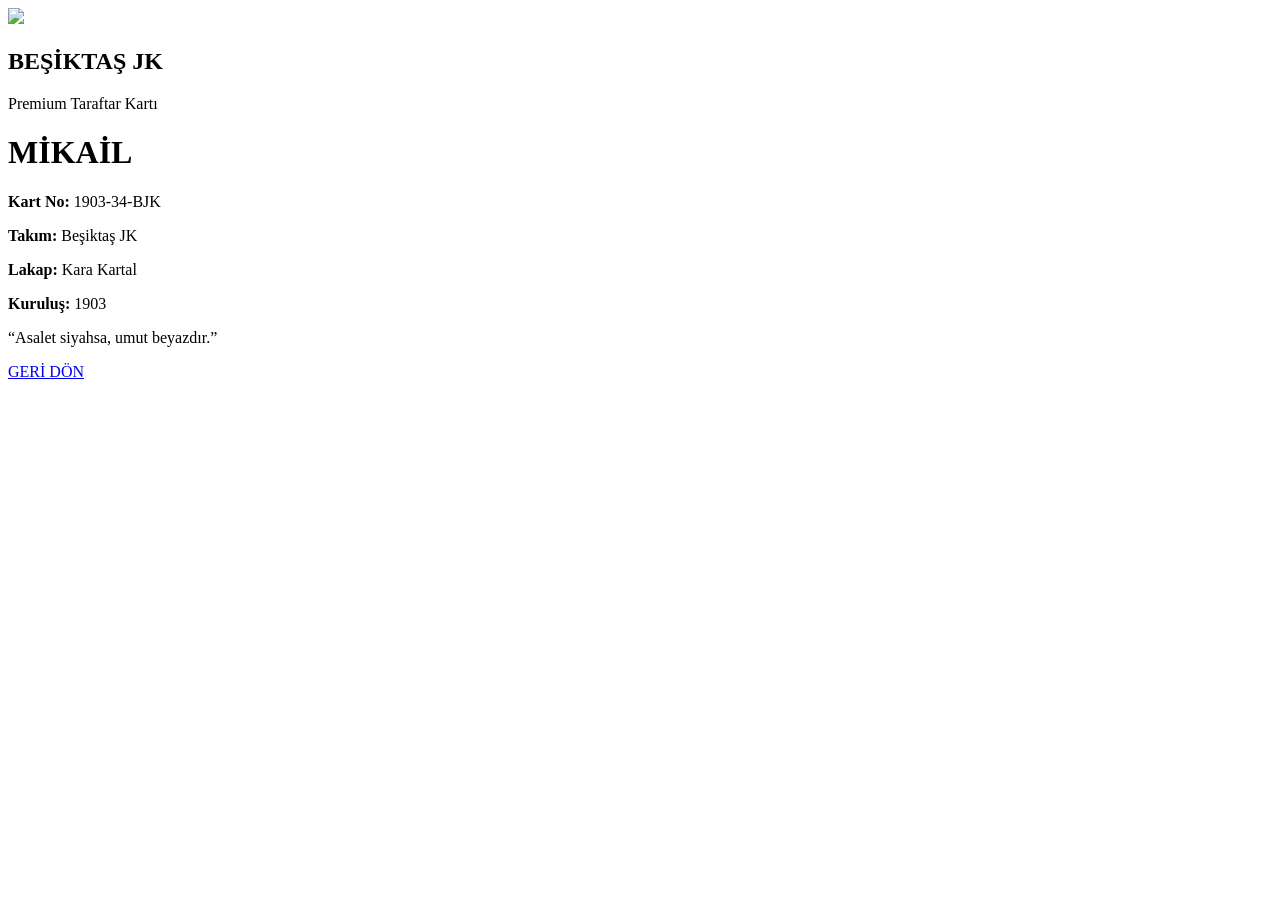
==== card.html @ ef55d9a2 "Create card.html" ====
<!DOCTYPE html>
<html lang="tr">
<head>
    <meta charset="UTF-8">
    <meta name="viewport" content="width=device-width, initial-scale=1.0">
    <title>Taraftar Kartı</title>
    <link rel="stylesheet" href="style.css">
</head>
<body class="card-body">

<div class="fan-card">

    <div class="top">
        <img src="bjklogo.png" class="card-logo">

        <div>
            <h2>BEŞİKTAŞ JK</h2>
            <p>Premium Taraftar Kartı</p>
        </div>
    </div>

    <div class="middle">

        <h1>MİKAİL</h1>

        <div class="info">
            <p><strong>Kart No:</strong> 1903-34-BJK</p>
            <p><strong>Takım:</strong> Beşiktaş JK</p>
            <p><strong>Lakap:</strong> Kara Kartal</p>
            <p><strong>Kuruluş:</strong> 1903</p>
        </div>

    </div>

    <div class="bottom">

        <p>
            “Asalet siyahsa, umut beyazdır.”
        </p>

    </div>

</div>

<div class="back-button">
    <a href="home.html">GERİ DÖN</a>
</div>

</body>
</html>
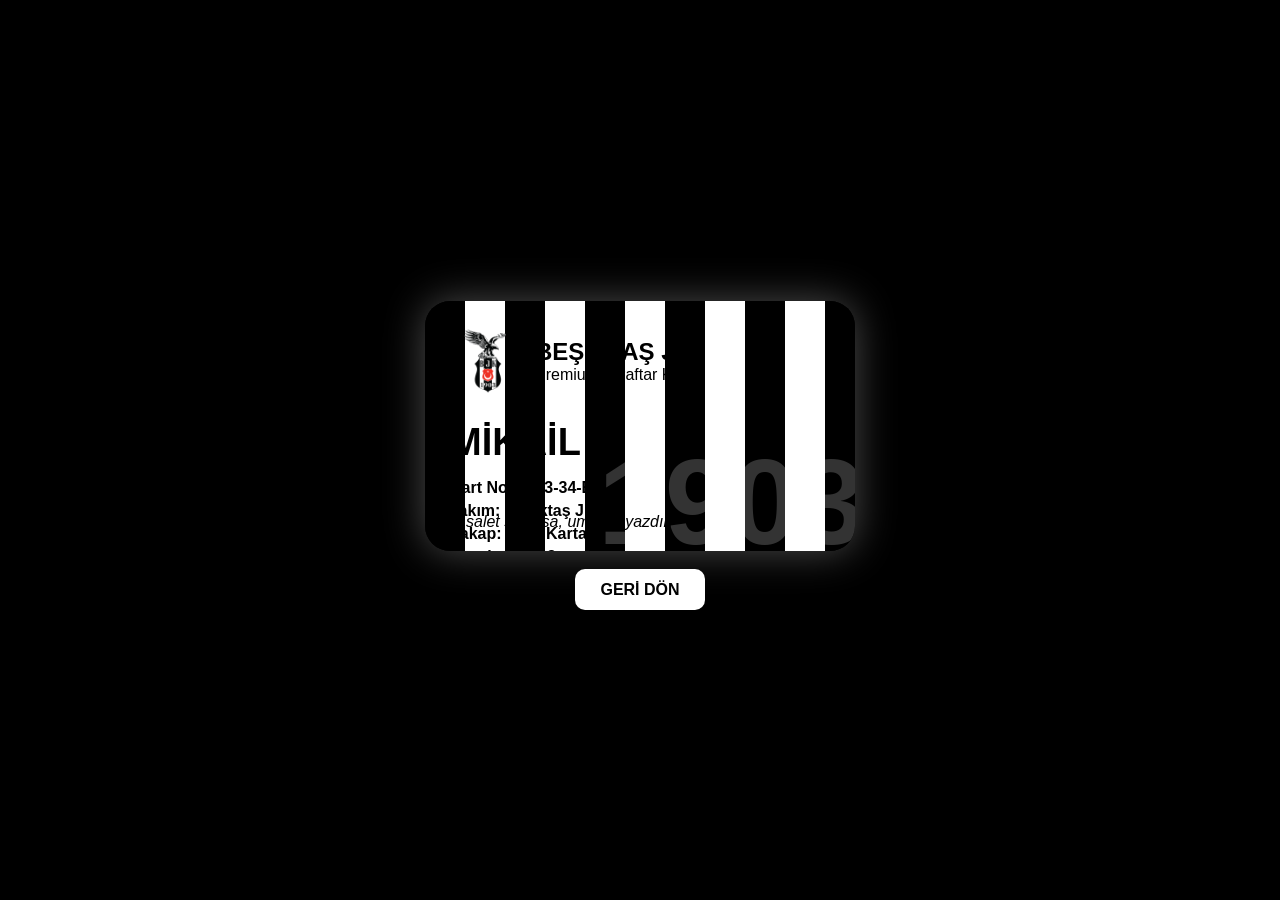
==== commit f8101f5a: "Update card.html" ====
--- a/card.html
+++ b/card.html
@@ -11,7 +11,7 @@
 <div class="fan-card">
 
     <div class="top">
-        <img src="bjklogo.png" class="card-logo">
+        <img src="./bjklogo.png" class="card-logo">
 
         <div>
             <h2>BEŞİKTAŞ JK</h2>
--- a/style.css
+++ b/style.css
@@ -0,0 +1,281 @@
+*{
+    margin:0;
+    padding:0;
+    box-sizing:border-box;
+    font-family:Arial;
+}
+
+body{
+    overflow-x:hidden;
+}
+
+.login-body{
+    background:black;
+    color:white;
+    height:100vh;
+    display:flex;
+    justify-content:center;
+    align-items:center;
+    position:relative;
+}
+
+.overlay{
+    position:absolute;
+    width:100%;
+    height:100%;
+    background:linear-gradient(to bottom, rgba(0,0,0,0.8), rgba(255,255,255,0.05));
+}
+
+.login-container{
+    position:relative;
+    z-index:2;
+    text-align:center;
+    width:350px;
+    padding:40px;
+    border:2px solid white;
+    border-radius:20px;
+    background:rgba(255,255,255,0.05);
+    backdrop-filter:blur(10px);
+    box-shadow:0 0 30px rgba(255,255,255,0.2);
+}
+
+.eagle{
+    width:150px;
+    margin-bottom:20px;
+    filter:drop-shadow(0 0 15px white);
+}
+
+.login-container h1{
+    margin-bottom:15px;
+    letter-spacing:5px;
+}
+
+.login-container p{
+    margin-bottom:25px;
+    color:#ccc;
+}
+
+input{
+    width:100%;
+    padding:14px;
+    border:none;
+    border-radius:10px;
+    margin-bottom:15px;
+    background:#111;
+    color:white;
+    border:1px solid white;
+}
+
+button{
+    width:100%;
+    padding:14px;
+    border:none;
+    border-radius:10px;
+    background:white;
+    color:black;
+    font-weight:bold;
+    cursor:pointer;
+    transition:0.3s;
+}
+
+button:hover{
+    transform:scale(1.05);
+    background:#ddd;
+}
+
+small{
+    display:block;
+    margin-top:15px;
+    color:#999;
+}
+
+.home-body{
+    background:black;
+    color:white;
+    min-height:100vh;
+    padding:40px;
+}
+
+header{
+    text-align:center;
+    margin-bottom:50px;
+}
+
+header h1{
+    font-size:50px;
+    margin-bottom:10px;
+}
+
+.hero{
+    display:flex;
+    justify-content:center;
+}
+
+.hero-box{
+    width:800px;
+    background:#111;
+    border:2px solid white;
+    padding:40px;
+    border-radius:20px;
+    text-align:center;
+    box-shadow:0 0 25px rgba(255,255,255,0.2);
+}
+
+.logo{
+    width:120px;
+    margin-bottom:20px;
+}
+
+.hero-box p{
+    margin-top:20px;
+    line-height:1.8;
+}
+
+.quotes{
+    margin-top:30px;
+}
+
+.quotes p{
+    margin:10px 0;
+    color:#ddd;
+}
+
+.info-cards{
+    display:flex;
+    justify-content:center;
+    gap:30px;
+    margin-top:50px;
+    flex-wrap:wrap;
+}
+
+.card-box{
+    width:220px;
+    background:#111;
+    border:2px solid white;
+    border-radius:20px;
+    padding:30px;
+    text-align:center;
+    transition:0.3s;
+}
+
+.card-box:hover{
+    transform:translateY(-10px);
+}
+
+.card-box h3{
+    margin-bottom:15px;
+}
+
+.taraftar-btn{
+    text-align:center;
+    margin-top:50px;
+}
+
+.taraftar-btn a{
+    text-decoration:none;
+    color:black;
+    background:white;
+    padding:15px 30px;
+    border-radius:10px;
+    font-weight:bold;
+}
+
+.card-body{
+    background:black;
+    display:flex;
+    flex-direction:column;
+    align-items:center;
+    justify-content:center;
+    height:100vh;
+    color:white;
+}
+
+.fan-card{
+    width:430px;
+    height:250px;
+    border-radius:25px;
+    padding:25px;
+    background:
+    repeating-linear-gradient(
+        90deg,
+        black 0px,
+        black 40px,
+        white 40px,
+        white 80px
+    );
+
+    color:black;
+    position:relative;
+    overflow:hidden;
+    box-shadow:0 0 40px rgba(255,255,255,0.3);
+}
+
+.fan-card::before{
+    content:"1903";
+    position:absolute;
+    right:-10px;
+    bottom:-20px;
+    font-size:120px;
+    color:rgba(255,255,255,0.2);
+    font-weight:bold;
+}
+
+.top{
+    display:flex;
+    align-items:center;
+    gap:15px;
+}
+
+.card-logo{
+    width:70px;
+}
+
+.middle{
+    margin-top:25px;
+}
+
+.middle h1{
+    font-size:38px;
+    margin-bottom:15px;
+}
+
+.info p{
+    margin:5px 0;
+    font-weight:bold;
+}
+
+.bottom{
+    position:absolute;
+    bottom:20px;
+    left:25px;
+    font-style:italic;
+}
+
+.back-button{
+    margin-top:30px;
+}
+
+.back-button a{
+    background:white;
+    color:black;
+    text-decoration:none;
+    padding:12px 25px;
+    border-radius:10px;
+    font-weight:bold;
+}
+
+@media(max-width:600px){
+
+    header h1{
+        font-size:35px;
+    }
+
+    .hero-box{
+        width:100%;
+    }
+
+    .fan-card{
+        width:95%;
+    }
+
+}
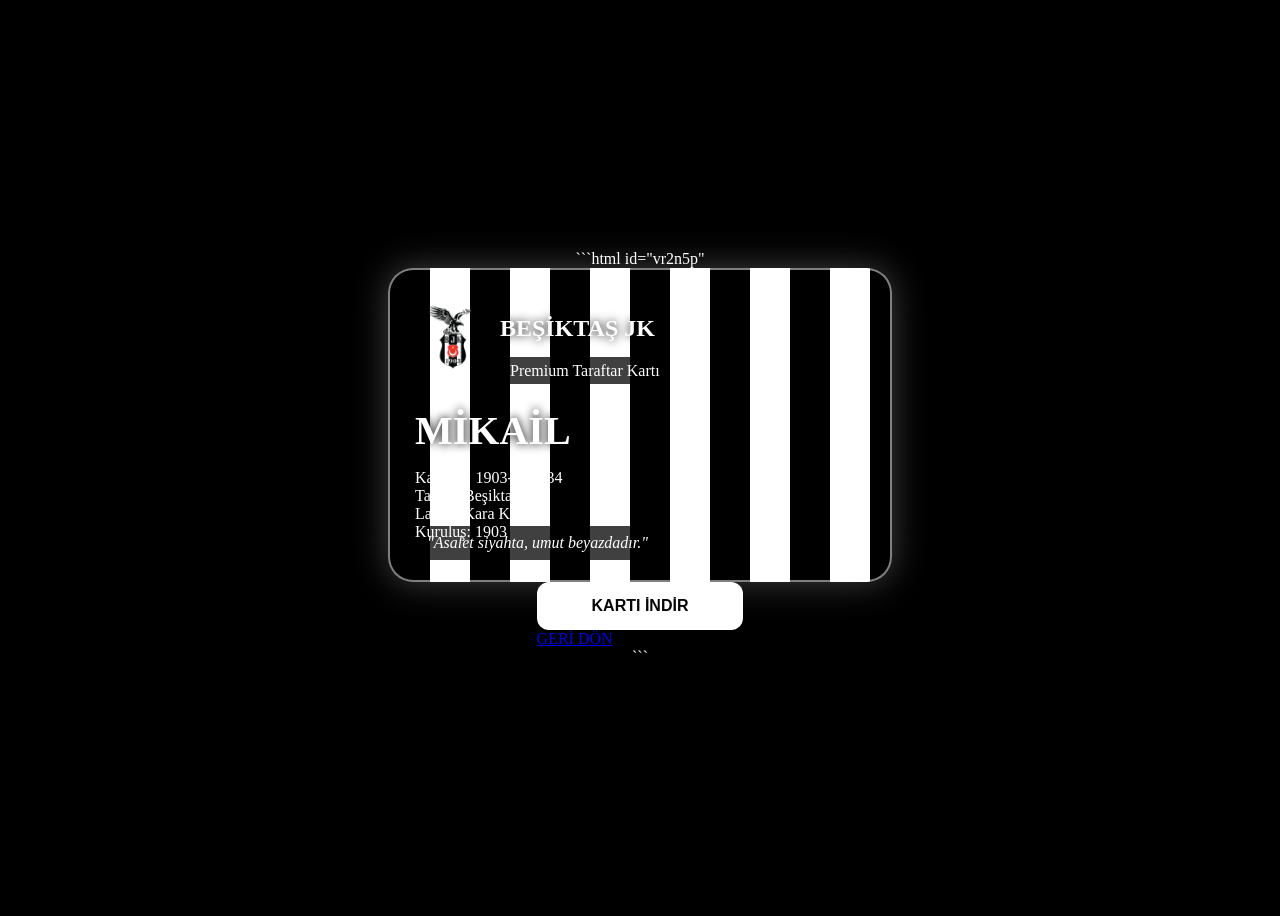
==== commit a4087288: "Update card.html" ====
--- a/card.html
+++ b/card.html
@@ -1,50 +1,81 @@
+```html id="vr2n5p"
 <!DOCTYPE html>
 <html lang="tr">
 <head>
-    <meta charset="UTF-8">
-    <meta name="viewport" content="width=device-width, initial-scale=1.0">
-    <title>Taraftar Kartı</title>
-    <link rel="stylesheet" href="style.css">
+<meta charset="UTF-8">
+<meta name="viewport" content="width=device-width, initial-scale=1.0">
+
+<title>Taraftar Kartı</title>
+
+<link rel="stylesheet" href="style.css">
+
+<script src="https://html2canvas.hertzen.com/dist/html2canvas.min.js"></script>
+
 </head>
-<body class="card-body">
+<body class="card-page">
 
-<div class="fan-card">
+<div class="fan-card" id="card">
 
-    <div class="top">
-        <img src="./bjklogo.png" class="card-logo">
+<div class="card-overlay"></div>
 
-        <div>
-            <h2>BEŞİKTAŞ JK</h2>
-            <p>Premium Taraftar Kartı</p>
-        </div>
-    </div>
+<div class="card-top">
 
-    <div class="middle">
+<img src="./bjklogo.png" class="card-logo">
 
-        <h1>MİKAİL</h1>
+<div>
 
-        <div class="info">
-            <p><strong>Kart No:</strong> 1903-34-BJK</p>
-            <p><strong>Takım:</strong> Beşiktaş JK</p>
-            <p><strong>Lakap:</strong> Kara Kartal</p>
-            <p><strong>Kuruluş:</strong> 1903</p>
-        </div>
+<h2>BEŞİKTAŞ JK</h2>
 
-    </div>
-
-    <div class="bottom">
-
-        <p>
-            “Asalet siyahsa, umut beyazdır.”
-        </p>
-
-    </div>
+<span>Premium Taraftar Kartı</span>
 
 </div>
 
-<div class="back-button">
-    <a href="home.html">GERİ DÖN</a>
 </div>
+
+<div class="card-middle">
+
+<h1>MİKAİL</h1>
+
+<div class="info-box">
+Kart No: 1903-BJK-34
+</div>
+
+<div class="info-box">
+Takım: Beşiktaş JK
+</div>
+
+<div class="info-box">
+Lakap: Kara Kartal
+</div>
+
+<div class="info-box">
+Kuruluş: 1903
+</div>
+
+</div>
+
+<div class="card-bottom">
+
+"Asalet siyahta, umut beyazdadır."
+
+</div>
+
+</div>
+
+<div class="buttons">
+
+<button onclick="downloadCard()">
+KARTI İNDİR
+</button>
+
+<a href="home.html">
+GERİ DÖN
+</a>
+
+</div>
+
+<script src="script.js"></script>
 
 </body>
 </html>
+```
--- a/style.css
+++ b/style.css
@@ -1,281 +1,317 @@
+# style.css
+
+```css
 *{
-    margin:0;
-    padding:0;
-    box-sizing:border-box;
-    font-family:Arial;
+margin:0;
+padding:0;
+box-sizing:border-box;
+font-family:Arial;
 }
 
 body{
-    overflow-x:hidden;
-}
-
-.login-body{
-    background:black;
-    color:white;
-    height:100vh;
-    display:flex;
-    justify-content:center;
-    align-items:center;
-    position:relative;
-}
-
-.overlay{
-    position:absolute;
-    width:100%;
-    height:100%;
-    background:linear-gradient(to bottom, rgba(0,0,0,0.8), rgba(255,255,255,0.05));
-}
-
-.login-container{
-    position:relative;
-    z-index:2;
-    text-align:center;
-    width:350px;
-    padding:40px;
-    border:2px solid white;
-    border-radius:20px;
-    background:rgba(255,255,255,0.05);
-    backdrop-filter:blur(10px);
-    box-shadow:0 0 30px rgba(255,255,255,0.2);
-}
-
-.eagle{
-    width:150px;
-    margin-bottom:20px;
-    filter:drop-shadow(0 0 15px white);
-}
-
-.login-container h1{
-    margin-bottom:15px;
-    letter-spacing:5px;
-}
-
-.login-container p{
-    margin-bottom:25px;
-    color:#ccc;
+overflow-x:hidden;
+}
+
+/* LOGIN */
+
+.login-page{
+background:black;
+height:100vh;
+display:flex;
+justify-content:center;
+align-items:center;
+color:white;
+}
+
+.login-box{
+width:360px;
+padding:40px;
+border:2px solid white;
+border-radius:25px;
+background:rgba(255,255,255,0.05);
+backdrop-filter:blur(10px);
+text-align:center;
+box-shadow:0 0 30px rgba(255,255,255,0.3);
+}
+
+.kartal{
+width:140px;
+margin-bottom:20px;
+filter:drop-shadow(0 0 15px white);
+}
+
+.login-box h1{
+font-size:42px;
+letter-spacing:5px;
+margin-bottom:15px;
+}
+
+.login-box p{
+color:#ccc;
+margin-bottom:25px;
 }
 
 input{
-    width:100%;
-    padding:14px;
-    border:none;
-    border-radius:10px;
-    margin-bottom:15px;
-    background:#111;
-    color:white;
-    border:1px solid white;
+width:100%;
+padding:15px;
+background:#111;
+border:1px solid white;
+border-radius:12px;
+color:white;
+margin-bottom:15px;
+font-size:16px;
 }
 
 button{
-    width:100%;
-    padding:14px;
-    border:none;
-    border-radius:10px;
-    background:white;
-    color:black;
-    font-weight:bold;
-    cursor:pointer;
-    transition:0.3s;
+width:100%;
+padding:15px;
+border:none;
+border-radius:12px;
+background:white;
+color:black;
+font-weight:bold;
+font-size:16px;
+cursor:pointer;
+transition:0.3s;
 }
 
 button:hover{
-    transform:scale(1.05);
-    background:#ddd;
+transform:scale(1.04);
 }
 
 small{
-    display:block;
-    margin-top:15px;
-    color:#999;
-}
-
-.home-body{
-    background:black;
-    color:white;
-    min-height:100vh;
-    padding:40px;
+display:block;
+margin-top:15px;
+color:#aaa;
+}
+
+/* HOME */
+
+.home-page{
+background:black;
+color:white;
+padding:40px;
+min-height:100vh;
 }
 
 header{
-    text-align:center;
-    margin-bottom:50px;
+text-align:center;
+margin-bottom:50px;
+}
+
+.main-logo{
+width:140px;
+margin-bottom:20px;
+filter:
+drop-shadow(0 0 10px white)
+brightness(1.3)
+contrast(1.3);
 }
 
 header h1{
-    font-size:50px;
-    margin-bottom:10px;
-}
-
-.hero{
-    display:flex;
-    justify-content:center;
-}
-
-.hero-box{
-    width:800px;
-    background:#111;
-    border:2px solid white;
-    padding:40px;
-    border-radius:20px;
-    text-align:center;
-    box-shadow:0 0 25px rgba(255,255,255,0.2);
-}
-
-.logo{
-    width:120px;
-    margin-bottom:20px;
-}
-
-.hero-box p{
-    margin-top:20px;
-    line-height:1.8;
+font-size:55px;
+margin-bottom:10px;
+}
+
+header p{
+color:#ccc;
+}
+
+.main-box{
+max-width:900px;
+margin:auto;
+padding:40px;
+border:2px solid white;
+border-radius:25px;
+background:rgba(255,255,255,0.05);
+backdrop-filter:blur(10px);
+box-shadow:0 0 30px rgba(255,255,255,0.2);
+text-align:center;
+}
+
+.main-box h2{
+margin-bottom:20px;
+font-size:35px;
+}
+
+.main-box p{
+line-height:1.8;
 }
 
 .quotes{
-    margin-top:30px;
+margin-top:30px;
 }
 
 .quotes p{
-    margin:10px 0;
-    color:#ddd;
-}
-
-.info-cards{
-    display:flex;
-    justify-content:center;
-    gap:30px;
-    margin-top:50px;
-    flex-wrap:wrap;
-}
-
-.card-box{
-    width:220px;
-    background:#111;
-    border:2px solid white;
-    border-radius:20px;
-    padding:30px;
-    text-align:center;
-    transition:0.3s;
-}
-
-.card-box:hover{
-    transform:translateY(-10px);
-}
-
-.card-box h3{
-    margin-bottom:15px;
-}
-
-.taraftar-btn{
-    text-align:center;
-    margin-top:50px;
-}
-
-.taraftar-btn a{
-    text-decoration:none;
-    color:black;
-    background:white;
-    padding:15px 30px;
-    border-radius:10px;
-    font-weight:bold;
-}
-
-.card-body{
-    background:black;
-    display:flex;
-    flex-direction:column;
-    align-items:center;
-    justify-content:center;
-    height:100vh;
-    color:white;
+margin:10px 0;
+color:#ddd;
+font-style:italic;
+}
+
+.info-area{
+display:flex;
+justify-content:center;
+gap:25px;
+margin-top:50px;
+flex-wrap:wrap;
+}
+
+.info-card{
+width:220px;
+padding:30px;
+border:2px solid white;
+border-radius:20px;
+background:#111;
+text-align:center;
+transition:0.3s;
+}
+
+.info-card:hover{
+transform:translateY(-8px);
+}
+
+.info-card h3{
+margin-bottom:15px;
+}
+
+.btn-area{
+text-align:center;
+margin-top:50px;
+}
+
+.btn-area a{
+background:white;
+color:black;
+padding:15px 35px;
+border-radius:12px;
+text-decoration:none;
+font-weight:bold;
+}
+
+/* CARD */
+
+.card-page{
+background:black;
+height:100vh;
+display:flex;
+flex-direction:column;
+justify-content:center;
+align-items:center;
+color:white;
 }
 
 .fan-card{
-    width:430px;
-    height:250px;
-    border-radius:25px;
-    padding:25px;
-    background:
-    repeating-linear-gradient(
-        90deg,
-        black 0px,
-        black 40px,
-        white 40px,
-        white 80px
-    );
-
-    color:black;
-    position:relative;
-    overflow:hidden;
-    box-shadow:0 0 40px rgba(255,255,255,0.3);
-}
-
-.fan-card::before{
-    content:"1903";
-    position:absolute;
-    right:-10px;
-    bottom:-20px;
-    font-size:120px;
-    color:rgba(255,255,255,0.2);
-    font-weight:bold;
-}
-
-.top{
-    display:flex;
-    align-items:center;
-    gap:15px;
+width:450px;
+height:260px;
+border-radius:25px;
+padding:25px;
+
+background:
+repeating-linear-gradient(
+90deg,
+black 0px,
+black 40px,
+white 40px,
+white 80px
+);
+
+border:2px solid rgba(255,255,255,0.5);
+
+box-shadow:0 0 35px rgba(255,255,255,0.25);
+
+position:relative;
+
+overflow:hidden;
+}
+
+.card-top{
+display:flex;
+align-items:center;
+gap:15px;
+z-index:2;
+position:relative;
 }
 
 .card-logo{
-    width:70px;
-}
-
-.middle{
-    margin-top:25px;
-}
-
-.middle h1{
-    font-size:38px;
-    margin-bottom:15px;
-}
-
-.info p{
-    margin:5px 0;
-    font-weight:bold;
-}
-
-.bottom{
-    position:absolute;
-    bottom:20px;
-    left:25px;
-    font-style:italic;
-}
-
-.back-button{
-    margin-top:30px;
-}
-
-.back-button a{
-    background:white;
-    color:black;
-    text-decoration:none;
-    padding:12px 25px;
-    border-radius:10px;
-    font-weight:bold;
-}
+width:70px;
+}
+
+.card-top h2{
+color:white;
+text-shadow:0 0 10px black;
+}
+
+.card-top span{
+background:rgba(0,0,0,0.75);
+padding:5px 10px;
+border-radius:8px;
+color:white;
+}
+
+.card-middle{
+margin-top:25px;
+position:relative;
+z-index:2;
+}
+
+.card-middle h1{
+font-size:40px;
+margin-bottom:15px;
+color:white;
+text-shadow:0 0 10px black;
+}
+
+.card-info p{
+margin:8px 0;
+background:rgba(0,0,0,0.75);
+padding:8px 12px;
+border-radius:10px;
+color:white;
+width:fit-content;
+font-weight:bold;
+}
+
+.card-bottom{
+position:absolute;
+bottom:20px;
+left:25px;
+background:rgba(0,0,0,0.75);
+padding:8px 12px;
+border-radius:10px;
+color:white;
+font-style:italic;
+}
+
+.back-btn{
+margin-top:30px;
+}
+
+.back-btn a{
+background:white;
+color:black;
+padding:12px 25px;
+border-radius:10px;
+text-decoration:none;
+font-weight:bold;
+}
+
+/* MOBIL */
 
 @media(max-width:600px){
 
-    header h1{
-        font-size:35px;
-    }
-
-    .hero-box{
-        width:100%;
-    }
-
-    .fan-card{
-        width:95%;
-    }
-
-}
+header h1{
+font-size:38px;
+}
+
+.main-box{
+padding:25px;
+}
+
+.fan-card{
+width:95%;
+height:auto;
+padding-bottom:80px;
+}
+
+}
+```
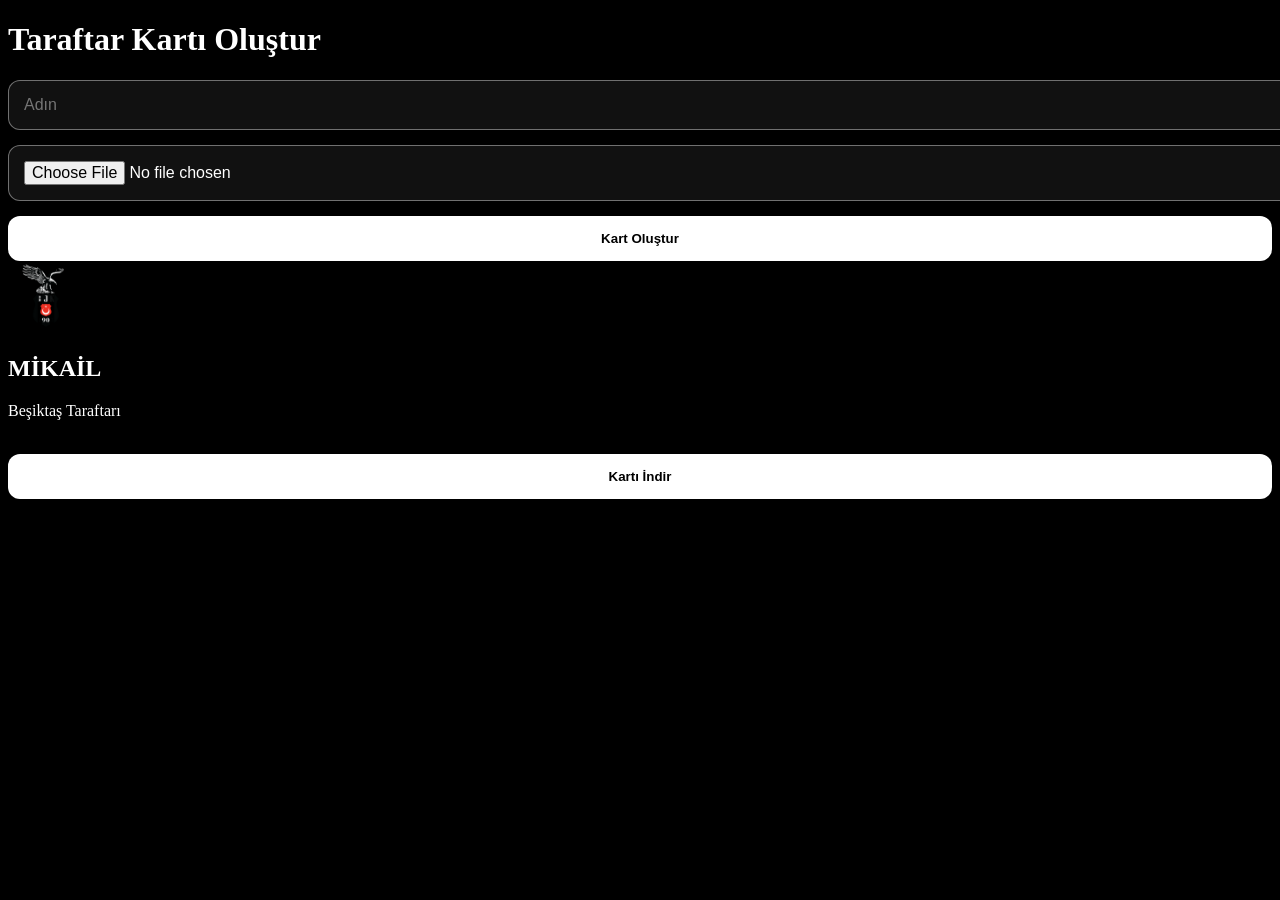
==== commit 4c87e15d: "Update card.html" ====
--- a/card.html
+++ b/card.html
@@ -1,81 +1,42 @@
-```html id="vr2n5p"
 <!DOCTYPE html>
 <html lang="tr">
 <head>
 <meta charset="UTF-8">
-<meta name="viewport" content="width=device-width, initial-scale=1.0">
+<title>Taraftar Kartı</title>
+<link rel="stylesheet" href="style.css">
+</head>
+<body>
 
-<title>Taraftar Kartı</title>
+<h1>Taraftar Kartı Oluştur</h1>
 
-<link rel="stylesheet" href="style.css">
+<input type="text" id="name" placeholder="Adın">
 
-<script src="https://html2canvas.hertzen.com/dist/html2canvas.min.js"></script>
+<input type="file" id="photo">
 
-</head>
-<body class="card-page">
+<button onclick="createCard()">
+Kart Oluştur
+</button>
 
-<div class="fan-card" id="card">
+<div id="card">
 
-<div class="card-overlay"></div>
+<img src="bjklogo.png" class="card-logo">
 
-<div class="card-top">
+<h2 id="cardName">MİKAİL</h2>
 
-<img src="./bjklogo.png" class="card-logo">
+<p>Beşiktaş Taraftarı</p>
 
-<div>
+<p id="cardNo"></p>
 
-<h2>BEŞİKTAŞ JK</h2>
-
-<span>Premium Taraftar Kartı</span>
+<img id="preview">
 
 </div>
 
-</div>
-
-<div class="card-middle">
-
-<h1>MİKAİL</h1>
-
-<div class="info-box">
-Kart No: 1903-BJK-34
-</div>
-
-<div class="info-box">
-Takım: Beşiktaş JK
-</div>
-
-<div class="info-box">
-Lakap: Kara Kartal
-</div>
-
-<div class="info-box">
-Kuruluş: 1903
-</div>
-
-</div>
-
-<div class="card-bottom">
-
-"Asalet siyahta, umut beyazdadır."
-
-</div>
-
-</div>
-
-<div class="buttons">
-
 <button onclick="downloadCard()">
-KARTI İNDİR
+Kartı İndir
 </button>
 
-<a href="home.html">
-GERİ DÖN
-</a>
-
-</div>
-
+<script src="https://html2canvas.hertzen.com/dist/html2canvas.min.js"></script>
 <script src="script.js"></script>
 
 </body>
 </html>
-```
--- a/style.css
+++ b/style.css
@@ -9,53 +9,64 @@
 }
 
 body{
+background:black;
+color:white;
 overflow-x:hidden;
 }
 
-/* LOGIN */
-
-.login-page{
-background:black;
-height:100vh;
-display:flex;
-justify-content:center;
-align-items:center;
-color:white;
-}
-
-.login-box{
+/* GİRİŞ */
+
+.bg{
+position:fixed;
+width:100%;
+height:100%;
+background:
+radial-gradient(circle at center,
+rgba(255,255,255,0.08),
+black 70%);
+z-index:-1;
+}
+
+.login-container{
 width:360px;
 padding:40px;
-border:2px solid white;
+position:absolute;
+top:50%;
+left:50%;
+transform:translate(-50%,-50%);
+border:1px solid rgba(255,255,255,0.4);
 border-radius:25px;
 background:rgba(255,255,255,0.05);
-backdrop-filter:blur(10px);
+backdrop-filter:blur(12px);
 text-align:center;
-box-shadow:0 0 30px rgba(255,255,255,0.3);
-}
-
-.kartal{
+box-shadow:0 0 40px rgba(255,255,255,0.15);
+}
+
+.eagle{
 width:140px;
 margin-bottom:20px;
-filter:drop-shadow(0 0 15px white);
-}
-
-.login-box h1{
+filter:
+drop-shadow(0 0 15px white)
+brightness(1.1);
+}
+
+.login-container h1{
 font-size:42px;
 letter-spacing:5px;
 margin-bottom:15px;
 }
 
-.login-box p{
+.login-container p{
 color:#ccc;
 margin-bottom:25px;
+line-height:1.6;
 }
 
 input{
 width:100%;
 padding:15px;
 background:#111;
-border:1px solid white;
+border:1px solid rgba(255,255,255,0.4);
 border-radius:12px;
 color:white;
 margin-bottom:15px;
@@ -70,26 +81,23 @@
 background:white;
 color:black;
 font-weight:bold;
-font-size:16px;
 cursor:pointer;
 transition:0.3s;
 }
 
 button:hover{
-transform:scale(1.04);
-}
-
-small{
-display:block;
+transform:scale(1.03);
+}
+
+.bottom-text{
 margin-top:15px;
 color:#aaa;
+font-size:14px;
 }
 
 /* HOME */
 
-.home-page{
-background:black;
-color:white;
+.home{
 padding:40px;
 min-height:100vh;
 }
@@ -99,13 +107,13 @@
 margin-bottom:50px;
 }
 
-.main-logo{
+.logo{
 width:140px;
 margin-bottom:20px;
 filter:
-drop-shadow(0 0 10px white)
+drop-shadow(0 0 12px white)
 brightness(1.3)
-contrast(1.3);
+contrast(1.2);
 }
 
 header h1{
@@ -117,24 +125,28 @@
 color:#ccc;
 }
 
-.main-box{
-max-width:900px;
-margin:auto;
-padding:40px;
-border:2px solid white;
+.hero{
+display:flex;
+justify-content:center;
+}
+
+.hero-box{
+max-width:850px;
+padding:45px;
 border-radius:25px;
 background:rgba(255,255,255,0.05);
-backdrop-filter:blur(10px);
-box-shadow:0 0 30px rgba(255,255,255,0.2);
+border:1px solid rgba(255,255,255,0.2);
+backdrop-filter:blur(12px);
 text-align:center;
-}
-
-.main-box h2{
+box-shadow:0 0 30px rgba(255,255,255,0.1);
+}
+
+.hero-box h2{
+font-size:36px;
 margin-bottom:20px;
-font-size:35px;
-}
-
-.main-box p{
+}
+
+.hero-box p{
 line-height:1.8;
 }
 
@@ -144,92 +156,73 @@
 
 .quotes p{
 margin:10px 0;
+font-style:italic;
 color:#ddd;
-font-style:italic;
-}
-
-.info-area{
-display:flex;
-justify-content:center;
-gap:25px;
-margin-top:50px;
-flex-wrap:wrap;
-}
-
-.info-card{
-width:220px;
-padding:30px;
-border:2px solid white;
-border-radius:20px;
-background:#111;
-text-align:center;
-transition:0.3s;
-}
-
-.info-card:hover{
-transform:translateY(-8px);
-}
-
-.info-card h3{
-margin-bottom:15px;
-}
-
-.btn-area{
-text-align:center;
-margin-top:50px;
-}
-
-.btn-area a{
+}
+
+.card-btn{
+display:inline-block;
+margin-top:35px;
+padding:15px 35px;
 background:white;
 color:black;
-padding:15px 35px;
+text-decoration:none;
 border-radius:12px;
-text-decoration:none;
 font-weight:bold;
 }
 
 /* CARD */
 
 .card-page{
-background:black;
-height:100vh;
 display:flex;
 flex-direction:column;
 justify-content:center;
 align-items:center;
-color:white;
+height:100vh;
+padding:20px;
 }
 
 .fan-card{
-width:450px;
-height:260px;
-border-radius:25px;
-padding:25px;
+width:430px;
+height:250px;
 
 background:
 repeating-linear-gradient(
 90deg,
-black 0px,
-black 40px,
-white 40px,
-white 80px
+#000 0px,
+#000 40px,
+#fff 40px,
+#fff 80px
 );
 
-border:2px solid rgba(255,255,255,0.5);
-
-box-shadow:0 0 35px rgba(255,255,255,0.25);
-
+border-radius:25px;
+padding:25px;
 position:relative;
-
 overflow:hidden;
+
+box-shadow:0 0 40px rgba(255,255,255,0.2);
+}
+
+.card-overlay{
+position:absolute;
+width:100%;
+height:100%;
+left:0;
+top:0;
+background:rgba(0,0,0,0.2);
+}
+
+.card-top,
+.card-middle,
+.card-bottom{
+position:relative;
+z-index:2;
 }
 
 .card-top{
 display:flex;
 align-items:center;
 gap:15px;
-z-index:2;
-position:relative;
 }
 
 .card-logo{
@@ -242,16 +235,15 @@
 }
 
 .card-top span{
-background:rgba(0,0,0,0.75);
+background:rgba(0,0,0,0.7);
 padding:5px 10px;
 border-radius:8px;
 color:white;
+font-size:13px;
 }
 
 .card-middle{
 margin-top:25px;
-position:relative;
-z-index:2;
 }
 
 .card-middle h1{
@@ -261,13 +253,13 @@
 text-shadow:0 0 10px black;
 }
 
-.card-info p{
-margin:8px 0;
+.info-box{
+display:inline-block;
+margin:5px 0;
 background:rgba(0,0,0,0.75);
 padding:8px 12px;
 border-radius:10px;
 color:white;
-width:fit-content;
 font-weight:bold;
 }
 
@@ -278,39 +270,57 @@
 background:rgba(0,0,0,0.75);
 padding:8px 12px;
 border-radius:10px;
-color:white;
 font-style:italic;
-}
-
-.back-btn{
+color:white;
+}
+
+.buttons{
 margin-top:30px;
-}
-
-.back-btn a{
+display:flex;
+gap:15px;
+flex-wrap:wrap;
+justify-content:center;
+}
+
+.buttons a,
+.buttons button{
+padding:14px 25px;
 background:white;
 color:black;
-padding:12px 25px;
-border-radius:10px;
+border:none;
+border-radius:12px;
 text-decoration:none;
 font-weight:bold;
-}
-
-/* MOBIL */
+cursor:pointer;
+}
+
+/* MOBİL */
 
 @media(max-width:600px){
+
+.login-container{
+width:92%;
+}
 
 header h1{
 font-size:38px;
 }
 
-.main-box{
+.hero-box{
 padding:25px;
 }
 
 .fan-card{
-width:95%;
+width:100%;
+max-width:430px;
 height:auto;
-padding-bottom:80px;
+padding-bottom:90px;
+}
+
+.card-bottom{
+left:20px;
+right:20px;
+bottom:15px;
 }
 
 }
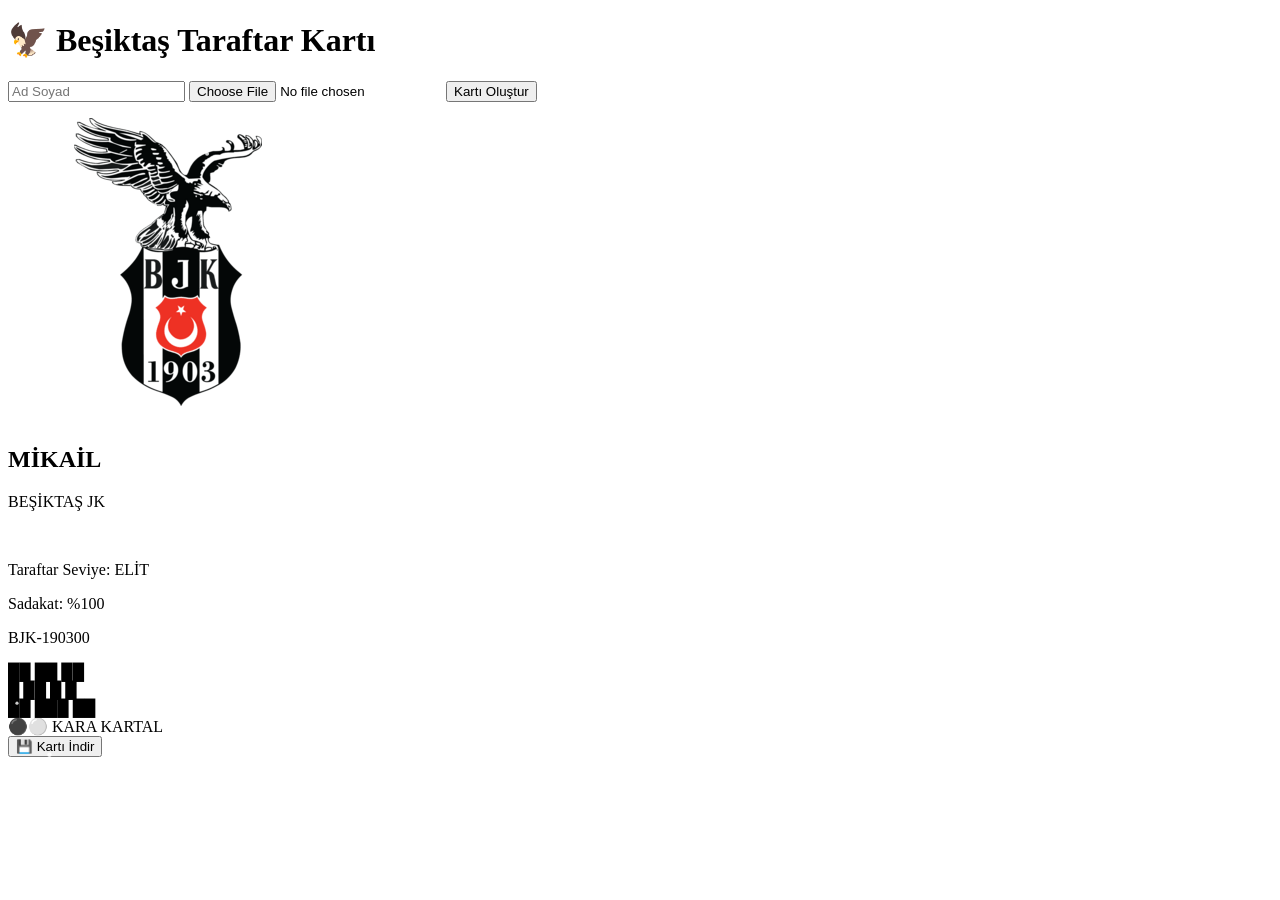
==== commit ed408a91: "Update card.html" ====
--- a/card.html
+++ b/card.html
@@ -1,42 +1,148 @@
 <!DOCTYPE html>
 <html lang="tr">
+
 <head>
+
 <meta charset="UTF-8">
-<title>Taraftar Kartı</title>
+<meta name="viewport" content="width=device-width, initial-scale=1.0">
+
+<title>BJK Taraftar Kartı</title>
+
 <link rel="stylesheet" href="style.css">
+
 </head>
-<body>
 
-<h1>Taraftar Kartı Oluştur</h1>
+<body class="card-page">
 
-<input type="text" id="name" placeholder="Adın">
+<canvas id="particles"></canvas>
 
-<input type="file" id="photo">
+<h1 class="page-title">
 
-<button onclick="createCard()">
-Kart Oluştur
+🦅 Beşiktaş Taraftar Kartı
+
+</h1>
+
+<div class="form-box">
+
+<input
+type="text"
+id="name"
+placeholder="Ad Soyad">
+
+<input
+type="file"
+id="photo"
+accept="image/*">
+
+<button
+class="main-btn"
+onclick="createCard()">
+
+Kartı Oluştur
+
 </button>
+
+</div>
 
 <div id="card">
 
-<img src="bjklogo.png" class="card-logo">
+<div class="shine"></div>
 
-<h2 id="cardName">MİKAİL</h2>
+<div class="card-header">
 
-<p>Beşiktaş Taraftarı</p>
+<img
+src="bjklogo.png"
+class="card-logo">
 
-<p id="cardNo"></p>
+<div>
 
-<img id="preview">
+<h2 id="cardName">
+
+MİKAİL
+
+</h2>
+
+<p>
+
+BEŞİKTAŞ JK
+
+</p>
 
 </div>
 
-<button onclick="downloadCard()">
-Kartı İndir
+</div>
+
+<div class="card-center">
+
+<img
+id="preview"
+src="">
+
+<div class="card-info">
+
+<p>
+
+Taraftar Seviye:
+ELİT
+
+</p>
+
+<p>
+
+Sadakat:
+%100
+
+</p>
+
+<p id="cardNo">
+
+BJK-190300
+
+</p>
+
+</div>
+
+</div>
+
+<div class="card-footer">
+
+<div class="fake-qr">
+
+██ ██ ██
+
+<br>
+
+█ ██ █ █
+
+<br>
+
+██ ███ ██
+
+</div>
+
+<div>
+
+⚫⚪
+KARA KARTAL
+
+</div>
+
+</div>
+
+</div>
+
+<button
+class="download-btn"
+onclick="downloadCard()">
+
+💾 Kartı İndir
+
 </button>
 
 <script src="https://html2canvas.hertzen.com/dist/html2canvas.min.js"></script>
+
 <script src="script.js"></script>
 
 </body>
+
 </html>
--- a/style.css
+++ b/style.css
@@ -1,327 +1,87 @@
-# style.css
-
-```css
-*{
-margin:0;
-padding:0;
-box-sizing:border-box;
-font-family:Arial;
+.login-page{
+overflow:hidden;
+background:
+linear-gradient(
+135deg,
+#000000,
+#111111,
+#1c1c1c
+);
+height:100vh;
+display:flex;
+justify-content:center;
+align-items:center;
+position:relative;
 }
 
-body{
-background:black;
-color:white;
-overflow-x:hidden;
-}
-
-/* GİRİŞ */
-
-.bg{
-position:fixed;
+.overlay{
+position:absolute;
 width:100%;
 height:100%;
 background:
-radial-gradient(circle at center,
-rgba(255,255,255,0.08),
-black 70%);
-z-index:-1;
+radial-gradient(
+circle,
+transparent,
+rgba(0,0,0,.8)
+);
 }
 
 .login-container{
-width:360px;
+z-index:2;
+width:90%;
+max-width:700px;
+text-align:center;
+backdrop-filter:blur(15px);
+background:rgba(255,255,255,.05);
+border:1px solid rgba(255,255,255,.15);
 padding:40px;
-position:absolute;
-top:50%;
-left:50%;
-transform:translate(-50%,-50%);
-border:1px solid rgba(255,255,255,0.4);
 border-radius:25px;
-background:rgba(255,255,255,0.05);
-backdrop-filter:blur(12px);
-text-align:center;
-box-shadow:0 0 40px rgba(255,255,255,0.15);
+box-shadow:
+0 0 30px rgba(255,255,255,.1);
 }
 
-.eagle{
-width:140px;
-margin-bottom:20px;
-filter:
-drop-shadow(0 0 15px white)
-brightness(1.1);
+.kartal-logo{
+width:240px;
+margin-bottom:15px;
+animation:float 4s ease-in-out infinite;
 }
 
-.login-container h1{
-font-size:42px;
-letter-spacing:5px;
-margin-bottom:15px;
+.subtitle{
+opacity:.8;
+margin-bottom:25px;
 }
 
-.login-container p{
-color:#ccc;
-margin-bottom:25px;
-line-height:1.6;
-}
-
-input{
-width:100%;
-padding:15px;
-background:#111;
-border:1px solid rgba(255,255,255,0.4);
-border-radius:12px;
-color:white;
-margin-bottom:15px;
-font-size:16px;
-}
-
-button{
-width:100%;
-padding:15px;
-border:none;
-border-radius:12px;
-background:white;
-color:black;
-font-weight:bold;
-cursor:pointer;
-transition:0.3s;
-}
-
-button:hover{
-transform:scale(1.03);
-}
-
-.bottom-text{
-margin-top:15px;
-color:#aaa;
-font-size:14px;
-}
-
-/* HOME */
-
-.home{
-padding:40px;
-min-height:100vh;
-}
-
-header{
-text-align:center;
-margin-bottom:50px;
-}
-
-.logo{
-width:140px;
-margin-bottom:20px;
-filter:
-drop-shadow(0 0 12px white)
-brightness(1.3)
-contrast(1.2);
-}
-
-header h1{
-font-size:55px;
-margin-bottom:10px;
-}
-
-header p{
-color:#ccc;
-}
-
-.hero{
+.security-info{
 display:flex;
 justify-content:center;
-}
-
-.hero-box{
-max-width:850px;
-padding:45px;
-border-radius:25px;
-background:rgba(255,255,255,0.05);
-border:1px solid rgba(255,255,255,0.2);
-backdrop-filter:blur(12px);
-text-align:center;
-box-shadow:0 0 30px rgba(255,255,255,0.1);
-}
-
-.hero-box h2{
-font-size:36px;
-margin-bottom:20px;
-}
-
-.hero-box p{
-line-height:1.8;
-}
-
-.quotes{
-margin-top:30px;
-}
-
-.quotes p{
-margin:10px 0;
-font-style:italic;
-color:#ddd;
-}
-
-.card-btn{
-display:inline-block;
-margin-top:35px;
-padding:15px 35px;
-background:white;
-color:black;
-text-decoration:none;
-border-radius:12px;
-font-weight:bold;
-}
-
-/* CARD */
-
-.card-page{
-display:flex;
-flex-direction:column;
-justify-content:center;
-align-items:center;
-height:100vh;
-padding:20px;
-}
-
-.fan-card{
-width:430px;
-height:250px;
-
-background:
-repeating-linear-gradient(
-90deg,
-#000 0px,
-#000 40px,
-#fff 40px,
-#fff 80px
-);
-
-border-radius:25px;
-padding:25px;
-position:relative;
-overflow:hidden;
-
-box-shadow:0 0 40px rgba(255,255,255,0.2);
-}
-
-.card-overlay{
-position:absolute;
-width:100%;
-height:100%;
-left:0;
-top:0;
-background:rgba(0,0,0,0.2);
-}
-
-.card-top,
-.card-middle,
-.card-bottom{
-position:relative;
-z-index:2;
-}
-
-.card-top{
-display:flex;
-align-items:center;
 gap:15px;
-}
-
-.card-logo{
-width:70px;
-}
-
-.card-top h2{
-color:white;
-text-shadow:0 0 10px black;
-}
-
-.card-top span{
-background:rgba(0,0,0,0.7);
-padding:5px 10px;
-border-radius:8px;
-color:white;
-font-size:13px;
-}
-
-.card-middle{
+flex-wrap:wrap;
 margin-top:25px;
 }
 
-.card-middle h1{
-font-size:40px;
-margin-bottom:15px;
-color:white;
-text-shadow:0 0 10px black;
+.security-card{
+padding:12px 20px;
+background:rgba(255,255,255,.07);
+border-radius:12px;
 }
 
-.info-box{
-display:inline-block;
-margin:5px 0;
-background:rgba(0,0,0,0.75);
-padding:8px 12px;
-border-radius:10px;
-color:white;
-font-weight:bold;
+#particles{
+position:fixed;
+top:0;
+left:0;
+width:100%;
+height:100%;
+z-index:0;
 }
 
-.card-bottom{
-position:absolute;
-bottom:20px;
-left:25px;
-background:rgba(0,0,0,0.75);
-padding:8px 12px;
-border-radius:10px;
-font-style:italic;
-color:white;
+@keyframes float{
+0%{
+transform:translateY(0px);
 }
-
-.buttons{
-margin-top:30px;
-display:flex;
-gap:15px;
-flex-wrap:wrap;
-justify-content:center;
+50%{
+transform:translateY(-12px);
 }
-
-.buttons a,
-.buttons button{
-padding:14px 25px;
-background:white;
-color:black;
-border:none;
-border-radius:12px;
-text-decoration:none;
-font-weight:bold;
-cursor:pointer;
+100%{
+transform:translateY(0px);
 }
-
-/* MOBİL */
-
-@media(max-width:600px){
-
-.login-container{
-width:92%;
 }
-
-header h1{
-font-size:38px;
-}
-
-.hero-box{
-padding:25px;
-}
-
-.fan-card{
-width:100%;
-max-width:430px;
-height:auto;
-padding-bottom:90px;
-}
-
-.card-bottom{
-left:20px;
-right:20px;
-bottom:15px;
-}
-
-}
-```
